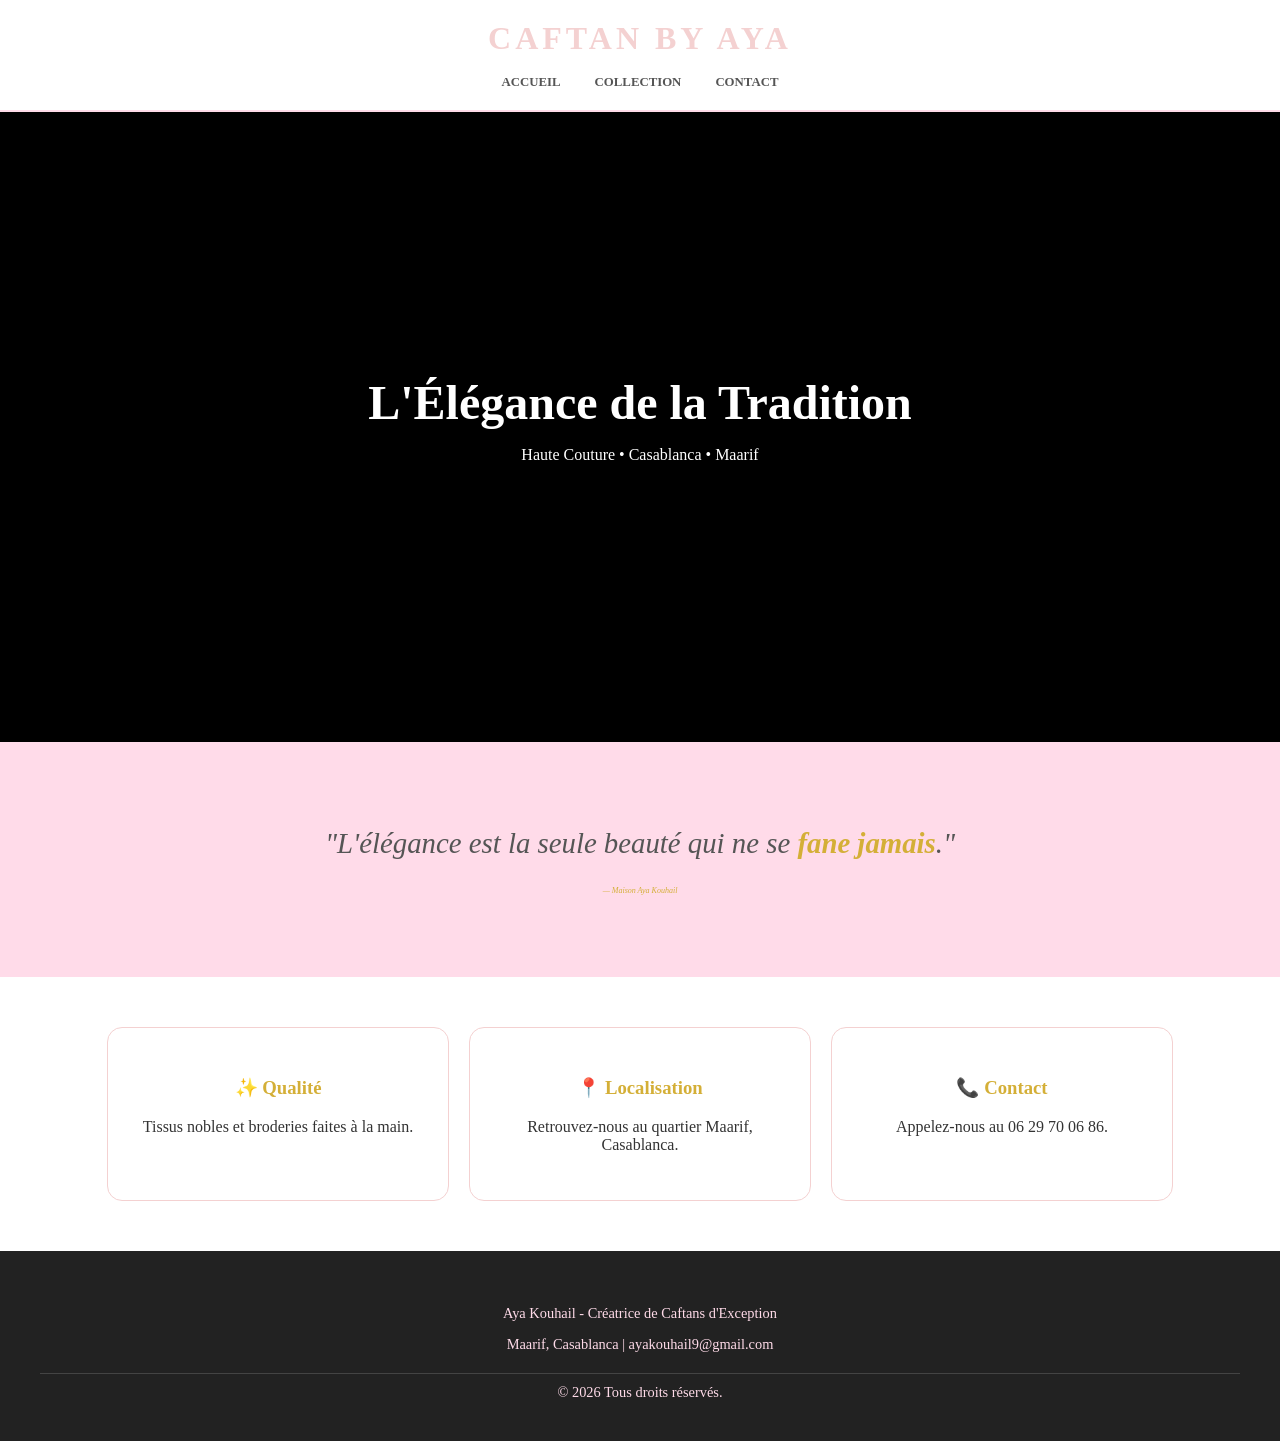
==== index.html @ 9dbfa493 "Add files via upload" ====
<!DOCTYPE html>
<html lang="fr">
<head>
    <meta charset="UTF-8">
    <title>Caftan by Aya | Accueil</title>
    <style>
        body { margin: 0; font-family: 'Georgia', serif; background-color: #FFFFFF; color: #333; }
        
        /* Navigation */
        header { background: white; padding: 20px; text-align: center; border-bottom: 2px solid #FFDBE9; }
        nav a { text-decoration: none; color: #555; margin: 0 15px; font-weight: bold; text-transform: uppercase; font-size: 0.8em; }
        nav a:hover { color: #d4af37; }

        /* Section Vidéo */
        .hero { position: relative; height: 70vh; display: flex; align-items: center; justify-content: center; overflow: hidden; background: #000; }
        .hero video { position: absolute; min-width: 100%; min-height: 100%; filter: brightness(50%); }
        .hero-text { position: relative; color: white; text-align: center; }

        /* Citation */
        .citation-box { padding: 80px 20px; background-color: #FFDBE9; text-align: center; }
        .citation-box p { font-size: 1.8em; font-style: italic; color: #555; max-width: 800px; margin: 0 auto; line-height: 1.5; }
        .citation-box span { color: #d4af37; font-weight: bold; }

        /* Section Infos */
        .details { display: flex; justify-content: center; gap: 20px; padding: 50px; flex-wrap: wrap; background: white; }
        .card { width: 280px; padding: 30px; border: 1px solid #F4D1D1; border-radius: 15px; text-align: center; }
        .card h3 { color: #d4af37; }

        /* Footer Noir & Rose */
        footer { background: #222; color: #FFDBE9; padding: 40px; text-align: center; font-size: 0.9em; }
    </style>
</head>
<body>

    <header>
        <h1 style="color: #F4D1D1; letter-spacing: 4px; margin: 0;">CAFTAN BY AYA</h1>
        <nav style="margin-top: 15px;">
            <a href="index.html">Accueil</a>
            <a href="pages/gallery.html">Collection</a>
            <a href="pages/contact.html">Contact</a>
        </nav>
    </header>

    <section class="hero">
        <video autoplay muted loop playsinline>
            <source src="images/video.mp4" type="video/mp4">
        </video>
        <div class="hero-text">
            <h2 style="font-size: 3em; margin: 0;">L'Élégance de la Tradition</h2>
            <p>Haute Couture • Casablanca • Maarif</p>
        </div>
    </section>

    <section class="citation-box">
        <p>"L'élégance est la seule beauté qui ne se <span>fane jamais</span>."</p>
        <p style="font-size: 0.5em; margin-top: 20px; color: #d4af37;">— Maison Aya Kouhail</p>
    </section>

    <section class="details">
        <div class="card">
            <h3>✨ Qualité</h3>
            <p>Tissus nobles et broderies faites à la main.</p>
        </div>
        <div class="card">
            <h3>📍 Localisation</h3>
            <p>Retrouvez-nous au quartier Maarif, Casablanca.</p>
        </div>
        <div class="card">
            <h3>📞 Contact</h3>
            <p>Appelez-nous au 06 29 70 06 86.</p>
        </div>
    </section>

    <footer>
        <p>Aya Kouhail - Créatrice de Caftans d'Exception</p>
        <p>Maarif, Casablanca | ayakouhail9@gmail.com</p>
        <div style="margin-top: 20px; border-top: 1px solid #444; padding-top: 10px;">
            &copy; 2026 Tous droits réservés.
        </div>
    </footer>

</body>
</html>
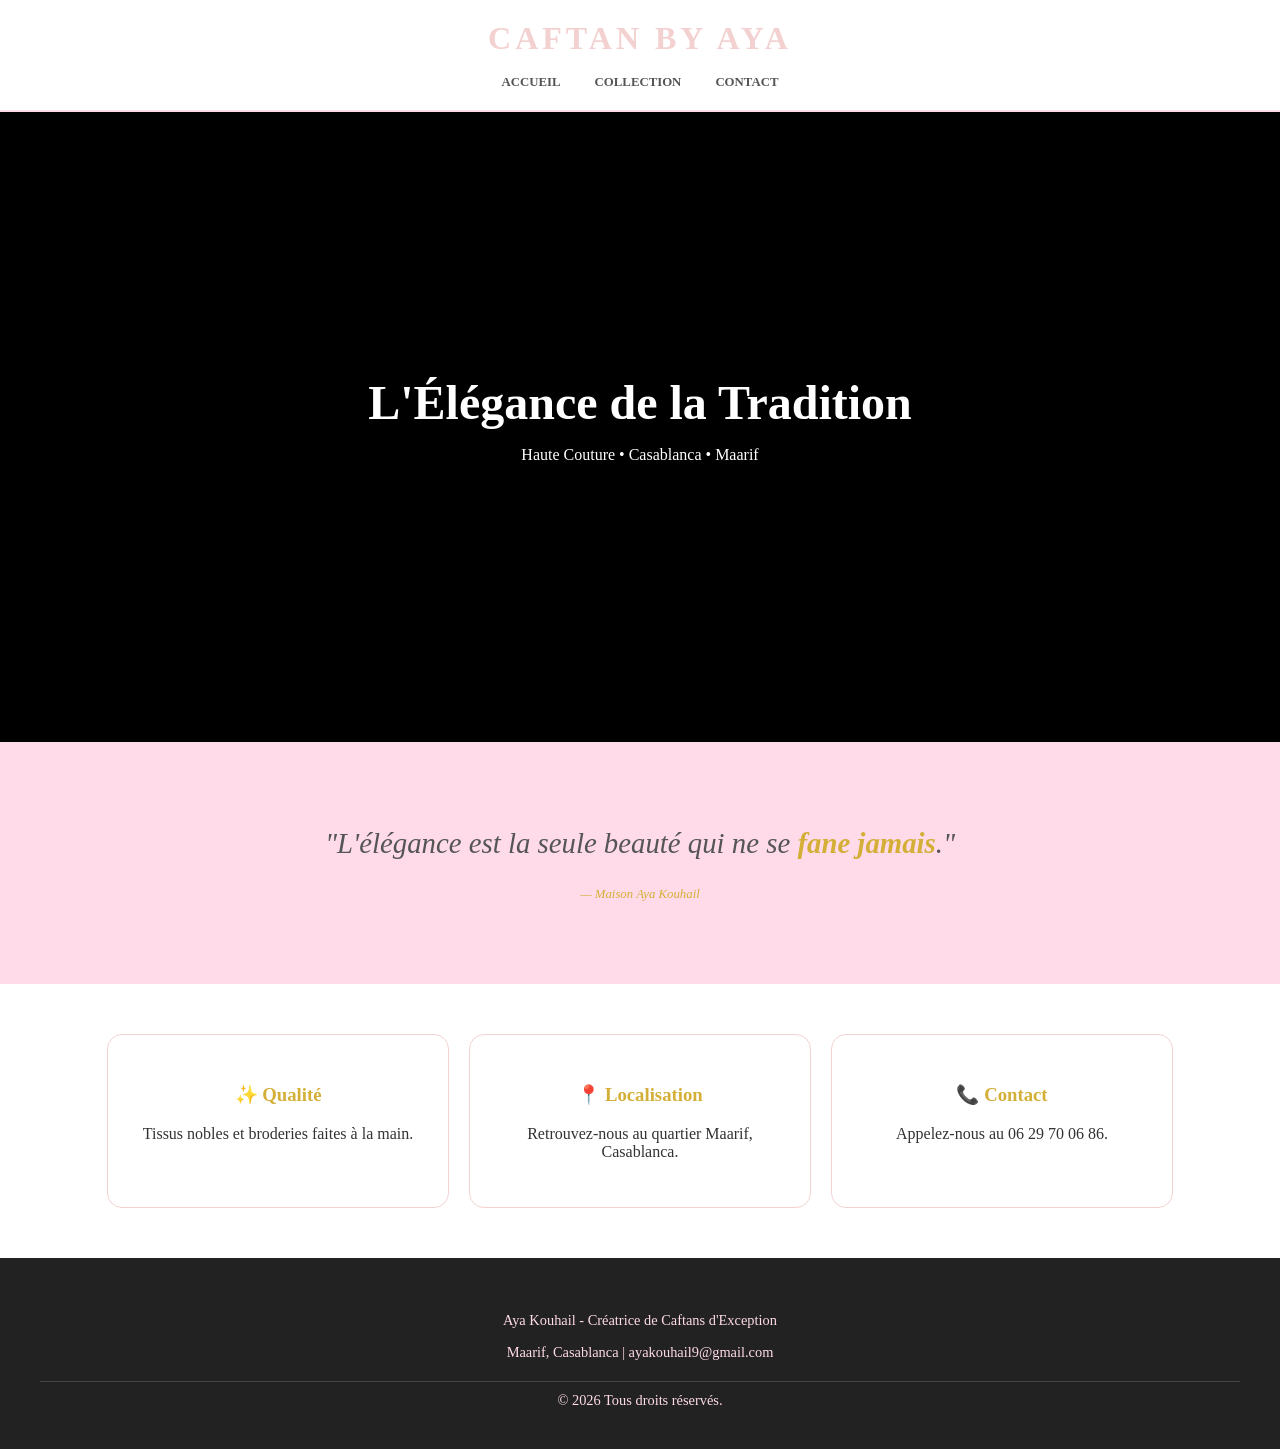
==== commit 9436dc50: "Update index.html" ====
--- a/index.html
+++ b/index.html
@@ -13,8 +13,8 @@
 
         /* Section Vidéo */
         .hero { position: relative; height: 70vh; display: flex; align-items: center; justify-content: center; overflow: hidden; background: #000; }
-        .hero video { position: absolute; min-width: 100%; min-height: 100%; filter: brightness(50%); }
-        .hero-text { position: relative; color: white; text-align: center; }
+        .hero video { position: absolute; min-width: 100%; min-height: 100%; filter: brightness(50%); object-fit: cover; }
+        .hero-text { position: relative; color: white; text-align: center; z-index: 1; }
 
         /* Citation */
         .citation-box { padding: 80px 20px; background-color: #FFDBE9; text-align: center; }
@@ -36,8 +36,8 @@
         <h1 style="color: #F4D1D1; letter-spacing: 4px; margin: 0;">CAFTAN BY AYA</h1>
         <nav style="margin-top: 15px;">
             <a href="index.html">Accueil</a>
-            <a href="pages/gallery.html">Collection</a>
-            <a href="pages/contact.html">Contact</a>
+            <a href="gallery.html">Collection</a>
+            <a href="contact.html">Contact</a>
         </nav>
     </header>
 
@@ -53,7 +53,7 @@
 
     <section class="citation-box">
         <p>"L'élégance est la seule beauté qui ne se <span>fane jamais</span>."</p>
-        <p style="font-size: 0.5em; margin-top: 20px; color: #d4af37;">— Maison Aya Kouhail</p>
+        <p style="font-size: 0.8em; margin-top: 20px; color: #d4af37;">— Maison Aya Kouhail</p>
     </section>
 
     <section class="details">
@@ -80,4 +80,4 @@
     </footer>
 
 </body>
-</html>+</html>
